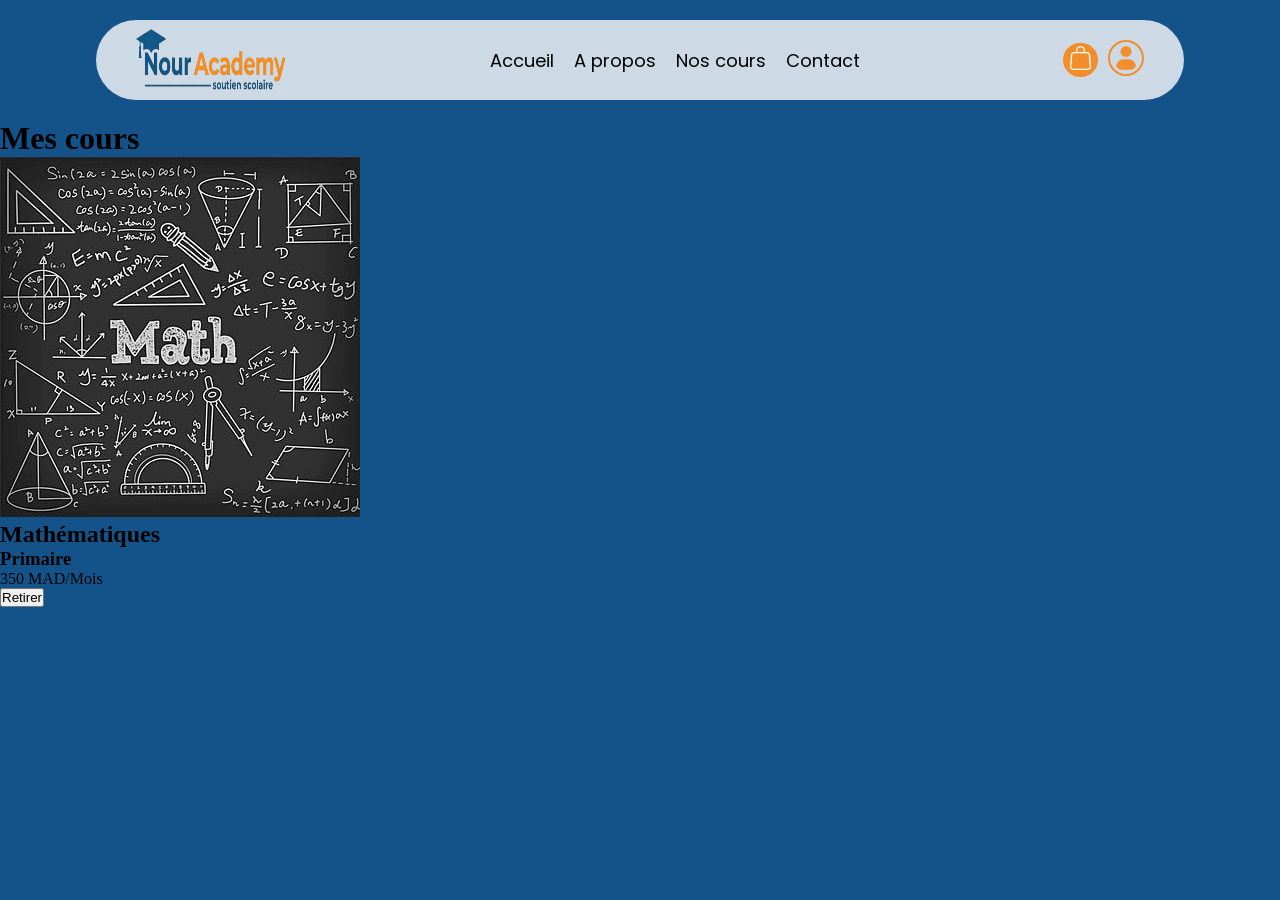
==== pages/panier.html @ f013f237 "l'ajoute du hover et la vreation de la page carte" ====
<!DOCTYPE html>
<html lang="en">
<head>
    <meta charset="UTF-8">
    <meta name="viewport" content="width=device-width, initial-scale=1.0">
    <link rel="stylesheet" href="./../css/style.css">
    <link rel="preconnect" href="https://fonts.googleapis.com">
    <link rel="preconnect" href="https://fonts.gstatic.com" crossorigin>
    <link href="https://fonts.googleapis.com/css2?family=Lora:ital,wght@0,400..700;1,400..700&family=Poppins:ital,wght@0,100;0,200;0,300;0,400;0,500;0,600;0,700;0,800;0,900;1,100;1,200;1,300;1,400;1,500;1,600;1,700;1,800;1,900&display=swap" rel="stylesheet">
    <title>Nour Academy</title>
</head>
<body >
     <nav class="nav-barre">
        <img class="logo" src="./../images/logo.webp" alt="">

      

        <div class="navigation">
            <a href="./../index.html" class="selectionner">Accueil</a>
            <a href="./../index.html#propos">A propos</a>
            <a href="./../index.html#cours">Nos cours</a>
            <a href="./../index.html#contact">Contact</a>
        </div>

        
            <section class="panier-account">
              <div class="panier-logo">
                   <a href="./panier.html"> <img src="./../images/sac-de-courses (1).webp" alt=""></a>
                </div> 
                
            <div class="account">
        
           <a href="#cours"><img src="./../images/utilisateur.webp" alt=""></a>
        
            </div>
            </section>

              <!-- <div class="burger">
            <input type="checkbox" >
            <summary style="display: none;">
                <span></span>
                <span></span>
                <span></span>
                
            </summary>

        </div> -->
    </nav>

    <main> 
    <h1>Mes cours</h1>
    <div></div>
    <div class="carte-panier">
        <img src="./../images/math.webp" alt="">
        <h2>Mathématiques </h2>
        <h3>Primaire</h3>
        <div>
        <p>350 <span>MAD/Mois</span></p>
       <button>Retirer</button>
        </div>


    </div>


    

    </main>



         

       

    </section>
</body>

</html>
---- css/style.css ----
*{
    margin: 0; 
    padding: 0;
    box-sizing: border-box;
}

:root{
--blue : #13538A;
--orange : #F28D2B;
--blanc-casser : #CDDAE6;
--font-texte : "Poppins", sans-serif;
--font-titre :  "Lora", serif;
--size-Titre1-mobile : 34px;
--size-Titre2-mobile : 28px;
--size-Titre3-mobile : 22px; 
--size-text-mobile : 10px;


}
body{
    background-color: var(--blue);
   
}
a{
    text-decoration: none;
}
.nav-barre{

    width: 90%;
    height: 80px;
    margin: 20px auto ;
    padding: 0 40px;
    background-color: var(--blanc-casser);
    border-radius: 50px;
    display: flex;
  align-items: center;
  justify-content: space-between;
   
 
}
.nav-barre .logo{
    height: 80%;
    width: 150px;
     
    
}
.navigation{
    display: flex;
    display: none ;
    
   
}
.navigation a{
    font-size: 18px;
    color: black;
    font-family: var(--font-texte);
}

.navigation a:hover{
    background-color: var(--orange);
    padding: 3px 10px;
    border-radius: 30px;
    color: white;
    transition: 0.5s;
    
}

.panier-account{
    display: flex;
    align-items: center;  
  width: 30%;
  height: 100%;
    gap: 10px;
  
}

.panier-logo{
    background-color: var(--orange);
    width: 43%;
    padding: 3px 5px;
    border-radius: 100%; 
    
}
.panier-logo:hover{
    width: 53%;
}
.panier-logo img{
   height: auto;
    width: 100%;

}
.scrole{
    position: fixed;
    top: 90%;
    right: 2px;
    width: 100%;
    display: flex;
    justify-content: flex-end;
    z-index: 999;
    
    
}
.scrole a{
 color: white;
 background-color: var(--orange);
 font-size: 30px;
 padding: 2px 10px;
 border-radius: 100%;


}



.account img{
   width: 100%;

   border: #F28D2B 2px solid;
   border-radius: 100%;
   padding: 3px;


   
}
.account{
    width: 45%;
    
}
.account:hover{
    width: 50%;
}
.info-hero p{
 font-size: var(--size-text-mobile);
 background-color: var(--blanc-casser);
 width: 65%;
 text-align: center;
 border-radius: 20px;
 padding: 2px 0;
 font-family: var(--font-texte);


}

.info-hero{
    margin-left: 10px;
    
}

.info-hero .text-hero p{
    background: transparent;
    border-radius: 0;
    text-align: left;
    color: white;
    font-family: var(--font-texte);
    font-size: 15px;
    width: 90%;
}

.text-hero h1{

    color: var(--orange);
    font-family: var(--font-titre);
    font-size:var(--size-Titre1-mobile);
    font-weight: bold;
    line-height: 50px;
    
}
.text-hero {
    display: flex;
    flex-direction: column;
    gap: 20px;
}
#button-hero{
    background-color: var(--orange);
    color: white;
    width: 40%;
    border-radius: 30px;
    padding: 13px 5px ;
    border: none;
}
#button-hero:hover{
    
    color: var(--blue);
    background-color: var(--blanc-casser);
    border: var(--orange) 2px solid;
    transition: 0.6s;
}

.hero-section img {
    width: 95%;
    height: 270px;
    object-fit: cover;
    display: block;
    margin: auto;
    border-radius: 30px;
    border: var(--orange) 3px solid;
    
    
}
.hero-section {
    display: flex;
    flex-direction: column;
    gap: 35px;
}
.titre-section{
    display: flex;
    align-items: center;
}
.titre-section img {
    width: 70px;
}
.titre-section h2{
    font-size: var(--size-Titre2-mobile);
    color: var(--orange);
    font-family: var(--font-titre);
    font-weight: bold;

}
.propos {
    margin: 40px 0 0 5px;
    
}
.propos-texte-complet h3{
    color: var(--blanc-casser);
    font-size: var(--size-Titre3-mobile);
    font-family: var(--font-titre);
    
}
.propos-texte-complet{
    display: flex;
    flex-direction: column;
    gap: 20px;
    
}
.propos-texte {
    font-size: var(--size-text-mobile);
    font-family: var(--font-texte);
    color: white;
    display: flex;
    flex-direction: column;
    gap: 20px;
    width: 98%;
}
.propos-carte1{
    background-color: var(--orange);
    width: 90%;
    border-radius: 30px;
    padding: 20px 10px;
}
.titre-carte1{
    display: flex;
    align-items: center;
    gap: 10px;
}
.titre-carte1 img{
    width: 20%;
}
.titre-carte1 h3{
    font-size: var(--size-Titre3-mobile);
    color: var(--blue);
}
.propos-carte1 p{
    color: white;
    font-size: 20px;
    margin-left: 10px;
    
}
.propos-carte{
    margin-top: 30px;
    display: flex;
    flex-direction: column;
    gap: 10px;
    
}
#cours{
margin-top: 40px;
}
.cours-texte {
    display: flex;
    flex-direction: column;
    gap: 20px;
    margin-left: 8px;

}
.cours-texte h3 {
    color: var(--blanc-casser);
    font-size: var(--size-Titre3-mobile);
    font-family: var(--font-titre);

}


.cours-texte p{
    color: white;
    font-size: var(--size-text-mobile);
    font-family: var(--font-texte);
}
.filtre h4{
    color: var(--orange);
    font-size: 15px;
}
.filtre {
    margin: 20px 0 0 10px;
    display: flex;
    flex-direction: column;
    gap: 15px;
}
.filtre p{
    color: white;
    font-family: var(--font-texte);
    font-weight: bold;
    font-size: 10px;
}
.select{
    display: flex;
    flex-direction: column;
    width: 60%;
}
.select label{
    background-color: var(--blanc-casser);
    padding: 5px 0 0 5px;
    color: var(--blue);
    border-radius: 8px 8px 0 0;
    border: transparent;
    font-size: 15px;
   
}
.select select{
    background-color: var(--blanc-casser);
     padding:  0 0 5px 0;
    border-radius:0 0 8px 8px;
    border: transparent;
     font-size: 15px;
}

.carte img {
 width: 95%;
 height: 190px;
 margin: auto;
 display: block; 
 object-fit: cover;
 border-radius: 30px;
 
}
.carte {
    max-width: 100%;
    width: 80%;
    background-color: var(--orange);
    border-radius: 30px;
    padding: 6px 0 10px 0;
    display: flex;
    flex-direction: column;
    gap: 8px;
   
   
}
.carte #nivaux {
    background-color: var(--blue);
    width:fit-content ;
    color: white;
    border-radius: 20px;
    text-align: center;
    padding: 3px 10px;
    margin-left: 10px;
}
.info-carte {
    margin-left: 10px;
   
}
.info-carte h3 {
    font-family: var(--font-titre);
    font-size: var(--size-Titre3-mobile);
    color: var(--blue);
}
.info-carte p{
    color: white;
    font-family: var(--font-texte);
    font-size: 10px;
}

.prix-carte {
    display: flex;
    
}
.prix-carte #prix{
    font-size: 30px;
    font-family: var(--font-texte);
    color: var(--blue);
    font-weight: bold;

}

.info{
    display: flex;
    align-items: end;
    padding: 0 0 8px 5px;
    
}
.info p{
    font-size: 15px;
    font-family: var(--font-texte);
    color: var(--blanc-casser);
}

#btn-carte{
    background-color: var(--blue);
    border: none;
   font-size: 18px;
    border-radius: 30px;
    padding: 0 10px;
    color: white;
}
#btn-carte:hover{
    background-color: var(--blanc-casser);
    color: var(--blue);
    border: var(--blue) 2px solid;
}

.info-prix {
    display: flex;
    justify-content: space-between;
    padding: 0 10px;

}
#place {
    margin-left: 12px;
    color: white;
}
.cartes-cours {
    margin-top: 20px;
    display: grid;
    gap: 20px;
    justify-items: center;
}

footer {
    width: 100%;
    background-color: var(--blanc-casser);
    margin-top: 40px;
}
.ecole img{
    width: 80%;
    margin-bottom: 15px;
}
footer h3 {
    color: var(--orange);
    font-size: var(--size-Titre3-mobile);
    font-family: var(--font-titre);
}
.ecole {
    padding: 30px 10px;
}

.ecole a{
    color: black;
    display: flex;
    
}
.selectes{
    display: flex;
    flex-direction: column;
    gap: 10px;
}

.selection-panier{
    background-color: var(--blanc-casser);
    border: var(--orange) solid 3px;
    border-radius: 30px;
    width: 80%;
    height: 90%;
    

}


@media screen and (min-width: 768px) {

.nav-barre{
    width: 80%;
}

.info-hero p {
    font-size: 15px;
    width: 50%;
}

.text-hero h1{
    font-size: 60px;
    line-height: 80px;
    
}

.info-hero .text-hero p{

    font-size: 25px;
}

.info-hero{
    margin-left: 40px;
    
}

#button-hero{
    font-size: 25px;
    
}

.hero-section {
    margin-top: 60px;
}

.hero-section img{

    height: 500px;
}
.propos{
    margin-left: 40px;
}
.titre-section h2{

    font-size: 40px;
}
.titre-section img{
    width: 90pxq;
}
.propos-texte-complet h3{
    font-size: 35px;
}
.propos-texte-complet p{
    font-size: 25px;
}

.propos-carte1 h3 {
    font-size: 35px;
}
.propos-carte1 p{
    font-size: 25px;
    margin-left: 20px;
    
}
.propos-carte1{
    display: flex;
    flex-direction: column;
    gap: 20px;
    width: 70%;
}

#cours{
    margin-left: 40px;
}
.cours-texte h3{
    font-size: 35px;
}
.cours-texte p{
    font-size: 25px;
}


.filtre h4{
    font-size: 30px;
}
.select{
    width: 45%;
}

.select label{
    font-size: 25px;

}
.select select {
    font-size: 25px;
}
.selectes{
    flex-direction: row;

    
}
.filtre p{
    font-size: 18px;
}
.cartes-cours{
    grid-template-columns: repeat(2,1fr);
    margin-right: 40px;
    gap: 20px;
}
.carte{
    width: 100%;
}
.panier-account{

     width: 15%;
}

footer h3{
    font-size: 35px;
     margin-left: 40px;
}

footer p{
    font-size: 25px;
     margin-left: 40px;
}
footer a{
    font-size: 25px;
     margin-left: 40px;
}

    
}

@media screen and (min-width:1080px ){

   .nav-barre{
    width: 85%;
   }
   .navigation{
    display: block;
    display: flex;
    gap: 20px;
    align-items: center;
    
   }
   .info-hero p{
    width: 50%;
    font-size: 12px;
    
   }
   .hero-section{
    flex-direction: row;
    margin: 0 100px;
    margin-top: 50px;
   }
   .hero-section img{
    width: 40%;
   }

   .text-hero h1{
    font-size: 55px;
   }
   .info-hero .text-hero p{
    font-size: 30px;
    font-weight:300;
    
   
   }

   #button-hero{
    font-size: 20px;
    width: 40%;
    margin-top: 20px;
   }

   .info-hero{
    display: flex;
    flex-direction: column;
    justify-content: center;
   }

   .propos{
    margin: 150px 100px;
   }
   .titre-section h2{
    font-size: 45px;

   }
   .titre-section img{
    width:100px ;
   }
   .titre-section{
    gap: 20px;
   }
   .propos-texte-complet h3{

    width: 50%;
   }
   .propos-texte-complet p{
    font-weight: 400;
    font-size: 25px;
   }
   .propos-carte{
    flex-direction: row;
    width: 70%;
   }
   .propos-texte-complet{
    gap: 50px;
   }
  .titre-carte1 h3{
    font-size: 30px;
  }
  .titre-carte1 img{
    width: 15%;
  }
  #cours{
    margin: 0 100px;
  }
  .selectes{
    width: 50%;
  }
  .cartes-cours{
    grid-template-columns: repeat(4,1fr);
   

  }
  footer{
   display: flex;
   align-items: flex-end;
   padding-left: 100px;
  }
  .footer-par1{
     width: 50%;
  }
  .ecole h3{
    font-size: 20px;
  }
  .ecole p{
    font-size: 15px;
  }
  .footer-par1 img{
    width: 50%;
   
  }
  .ecole a{
    font-size: 15px;
  }
  .footer-par2{
    margin: 0;
  }
  #ecole-2{
    padding: 20px 0;
    
  }

  .panier-account{
    width: 8%;
  }

  .scrole{
    
    right: 15px;
}
.scrole a{

 font-size: 40px;
 padding: 0px 15px;
 


}
  

}
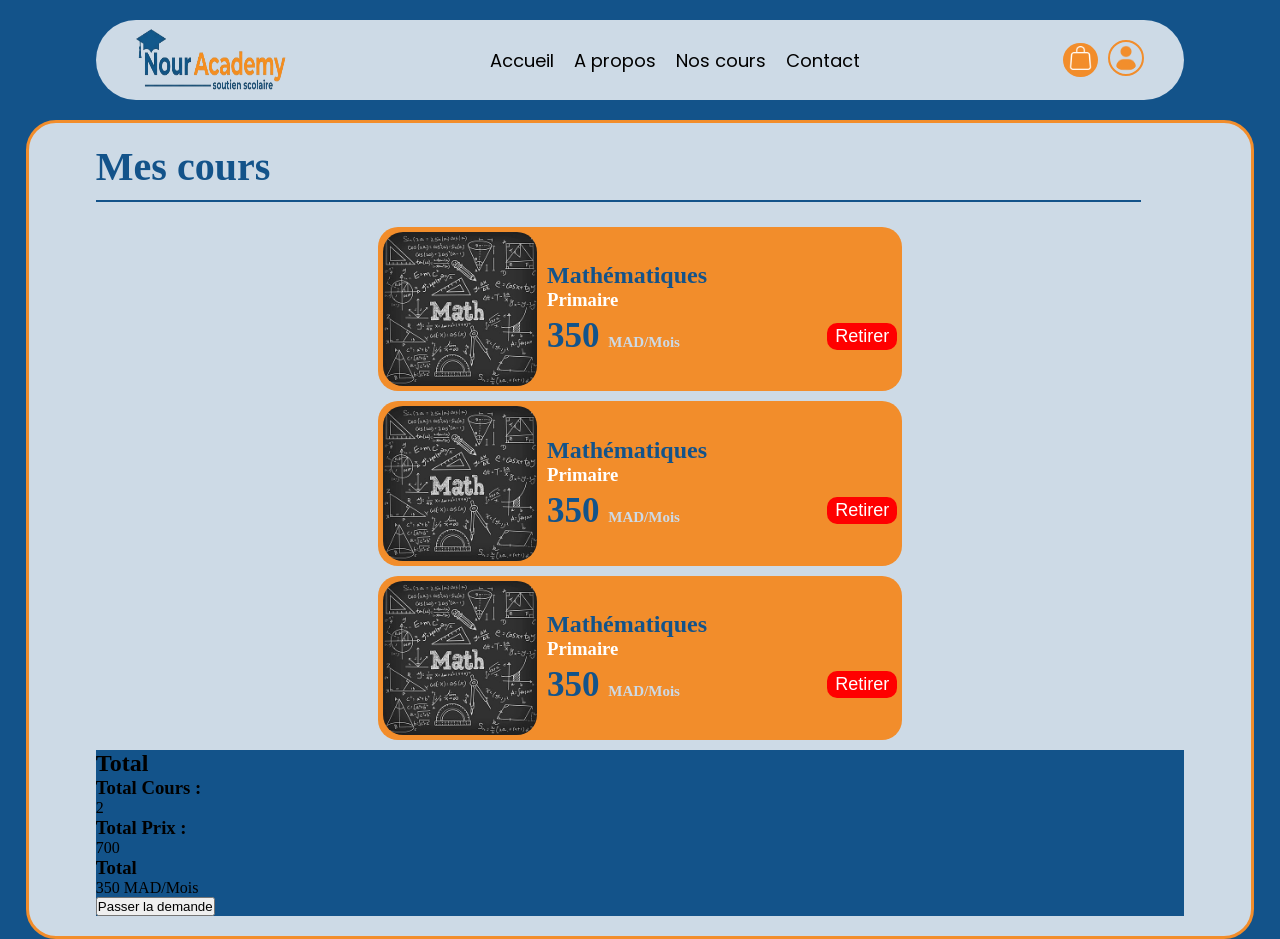
==== commit b97f1a04: "la version mobile page panier" ====
--- a/pages/panier.html
+++ b/pages/panier.html
@@ -48,21 +48,87 @@
     </nav>
 
     <main> 
+    <section class="panier-complet">
+    <div class="titre-panier">
     <h1>Mes cours</h1>
-    <div></div>
-    <div class="carte-panier">
+    <div class="tres-panier"></div>
+    </div>
+   <div class="cartes-paniers">
+     <div class="carte-panier">
         <img src="./../images/math.webp" alt="">
+        <div class="info-carte-panier">
+        <div class="titre-carte-panier">
         <h2>Mathématiques </h2>
         <h3>Primaire</h3>
-        <div>
-        <p>350 <span>MAD/Mois</span></p>
+        </div>
+        <div class="prix-retirer">
+        <p>350 <span class="madmois">MAD/Mois</span></p>
        <button>Retirer</button>
+        </div>
         </div>
 
 
     </div>
+    <div class="carte-panier">
+        <img src="./../images/math.webp" alt="">
+        <div class="info-carte-panier">
+        <div class="titre-carte-panier">
+        <h2>Mathématiques </h2>
+        <h3>Primaire</h3>
+        </div>
+        <div class="prix-retirer">
+        <p>350 <span class="madmois">MAD/Mois</span></p>
+       <button>Retirer</button>
+        </div>
+        </div>
 
 
+    </div>
+    <div class="carte-panier">
+        <img src="./../images/math.webp" alt="">
+        <div class="info-carte-panier">
+        <div class="titre-carte-panier">
+        <h2>Mathématiques </h2>
+        <h3>Primaire</h3>
+        </div>
+        <div class="prix-retirer">
+        <p>350 <span class="madmois">MAD/Mois</span></p>
+       <button>Retirer</button>
+        </div>
+        </div>
+
+
+    </div>
+   </div>
+
+   <div class="cartes-total">
+  <div class="titre-total">
+    <h2>Total</h2>
+    <div class="tres-total"></div>
+    </div>
+    <div class="info-total-carte">
+        <div class="info-total">
+            <h3>Total Cours :</h3>
+            <p>2</p>
+        </div>
+        <div class="info-total">
+            <h3>Total Prix :</h3>
+        <p>700</p>
+    </div>
+    <div class="tres-total"></div>
+     <div class="info-total">
+            <h3>Total</h3>
+        <p>350 <span>MAD/Mois</span></p>
+    </div>
+    <button>Passer la demande</button>
+    </div>
+
+
+
+
+
+   </div>
+</section>
     
 
     </main>
--- a/css/style.css
+++ b/css/style.css
@@ -471,6 +471,118 @@
     
 
 }
+.carte-panier{
+    display: flex;
+    width: 90%;
+    background-color: var(--orange);
+    padding: 5px;
+    border-radius: 20px;
+    gap: 10px;
+    align-items: center;
+}
+.carte-panier img{
+    width: 30%;
+    border-radius: 20px;
+
+}
+.prix-retirer{
+    display: flex;
+}
+.info-carte-panier{
+    display: flex;
+    flex-direction: column;
+    gap: 5px;
+    width: 100%;
+}
+.titre-carte-panier h2{
+    color: var(--blue);
+   font-family: var(--font-titre);
+
+}
+.titre-carte-panier h3{
+    color: white;
+    font-family: var(--font-titre);
+}
+
+.prix-retirer{
+    display: flex;
+    justify-content: space-between;
+    align-items: center;
+}
+.prix-retirer p{
+    color: var(--blue);
+    font-size: 35px;
+    font-weight: bold;
+
+
+}
+.prix-retirer .madmois{
+    font-size: 15px;
+    color: var(--blanc-casser);
+
+}
+.prix-retirer button{
+    background-color: red;
+    border: none;
+    border-radius: 10px;
+    font-size: 18px;
+    padding: 3px 8px;
+    color: white;
+
+    
+}
+
+.panier-complet{
+    background-color: var(--blanc-casser);
+    width: 96%;
+    margin: auto;
+    display: flex;
+    flex-direction: column;
+    align-items: center;
+    border-radius: 30px;
+    border: solid 3px var(--orange);
+    padding: 20px 0;
+    gap: 10px;
+}
+.titre-panier{
+    width: 89%;
+    display: flex;
+    flex-direction: column;
+    align-items: flex-start;
+    gap: 10px;
+    margin-bottom: 15px;
+}
+.titre-panier h1{
+    color: var(--blue);
+    font-size: 40px;
+    font-family: var(--font-titre);
+}
+.titre-panier .tres-panier{
+    background-color: var(--blue);
+    height: 2px;
+    width: 96%;
+}
+
+.cartes-paniers{
+    display: grid;
+    justify-items: center;
+    gap: 10px;
+  
+}
+
+
+.cartes-total{
+    width: 89%;
+    background-color: var(--blue);
+    display: flex;
+    flex-direction: column;
+    
+
+}
+
+
+
+
 
 
 @media screen and (min-width: 768px) {
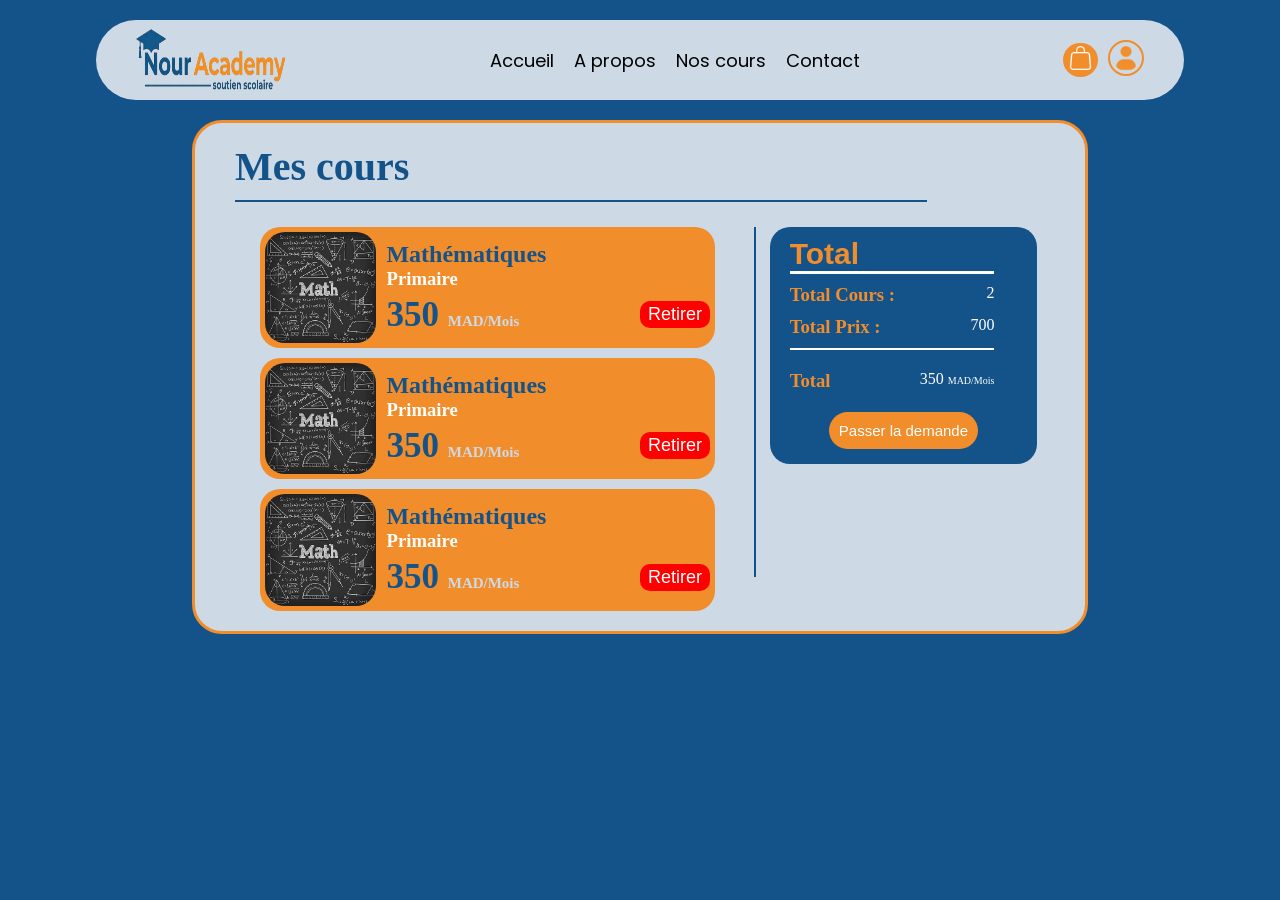
==== commit 5f7e24a2: "panier" ====
--- a/pages/panier.html
+++ b/pages/panier.html
@@ -53,6 +53,7 @@
     <h1>Mes cours</h1>
     <div class="tres-panier"></div>
     </div>
+    <div class="panier-deux">
    <div class="cartes-paniers">
      <div class="carte-panier">
         <img src="./../images/math.webp" alt="">
@@ -101,6 +102,8 @@
     </div>
    </div>
 
+   <div class="tres-milieu-panier"></div>
+
    <div class="cartes-total">
   <div class="titre-total">
     <h2>Total</h2>
@@ -118,15 +121,16 @@
     <div class="tres-total"></div>
      <div class="info-total">
             <h3>Total</h3>
-        <p>350 <span>MAD/Mois</span></p>
+        <p class="prix-total">350 <span class="prix-mois">MAD/Mois</span></p>
     </div>
-    <button>Passer la demande</button>
+    <button id="btn-panier">Passer la demande</button>
     </div>
 
 
 
 
 
+   </div>
    </div>
 </section>
     
--- a/css/style.css
+++ b/css/style.css
@@ -535,7 +535,7 @@
 .panier-complet{
     background-color: var(--blanc-casser);
     width: 96%;
-    margin: auto;
+    margin:10px auto;
     display: flex;
     flex-direction: column;
     align-items: center;
@@ -576,8 +576,67 @@
     background-color: var(--blue);
     display: flex;
     flex-direction: column;
-    
-
+    padding: 10px 20px;
+    border-radius: 20px;
+}
+.titre-total h2{
+    color: var(--orange);
+    font-size: 30px;
+    font-family: var(--font-texte);
+}
+.titre-total .tres-total{
+    height: 3px;
+    width: 90%;
+    background-color: white;
+    margin-bottom: 10px;
+}
+.info-total{
+    display: flex;
+    justify-content: space-between;
+    width: 90%;
+}
+.info-total h3{
+    color: var(--orange);
+    
+}
+.info-total p{
+    color: white;
+}
+.info-total-carte {
+    display: flex;
+    flex-direction: column;
+    gap: 10px;
+}
+.info-total-carte .tres-total{
+    height: 2px;
+    width: 90%;
+    background-color: white;
+    margin-bottom: 10px;
+}
+.prix-mois{
+    font-size: 10px;
+}
+#btn-panier{
+    width: fit-content;
+    margin: 10px auto 5px auto;
+    background-color: var(--orange);
+    padding: 10px 10px;
+    border-radius: 20px;
+    border: none;
+    color: white;
+    font-size: 15px;
+    
+}
+.panier-deux{
+    display: flex;
+    flex-direction: column;
+    align-items: center;
+    gap: 14px;
+}
+#btn-panier:hover{
+    border: var(--orange) solid 2px;
+    background-color: white;
+    color: var(--orange);
 }
 
 
@@ -586,7 +645,9 @@
 
 
 @media screen and (min-width: 768px) {
-
+.panier-complet{
+    width: 70%;
+}
 .nav-barre{
     width: 80%;
 }
@@ -858,6 +919,36 @@
 
 
 }
+
+.panier-deux{
+    flex-direction: row;
+    align-items: flex-start;
+}
+.cartes-paniers{
+    width: 100%;
+}
+.cartes-total{
+    width: 50%;
+}
+.panier-complet{
+
+    align-items: flex-start;
+    padding: 20px 40px;
+    
+}
+.carte-panier img{
+    width: 25%;
+    
+}
+.tres-milieu-panier{
+
+   height: 350px;
+   width: 2px;
+   background-color: var(--blue);
+}
+
+
+
   
 
 }
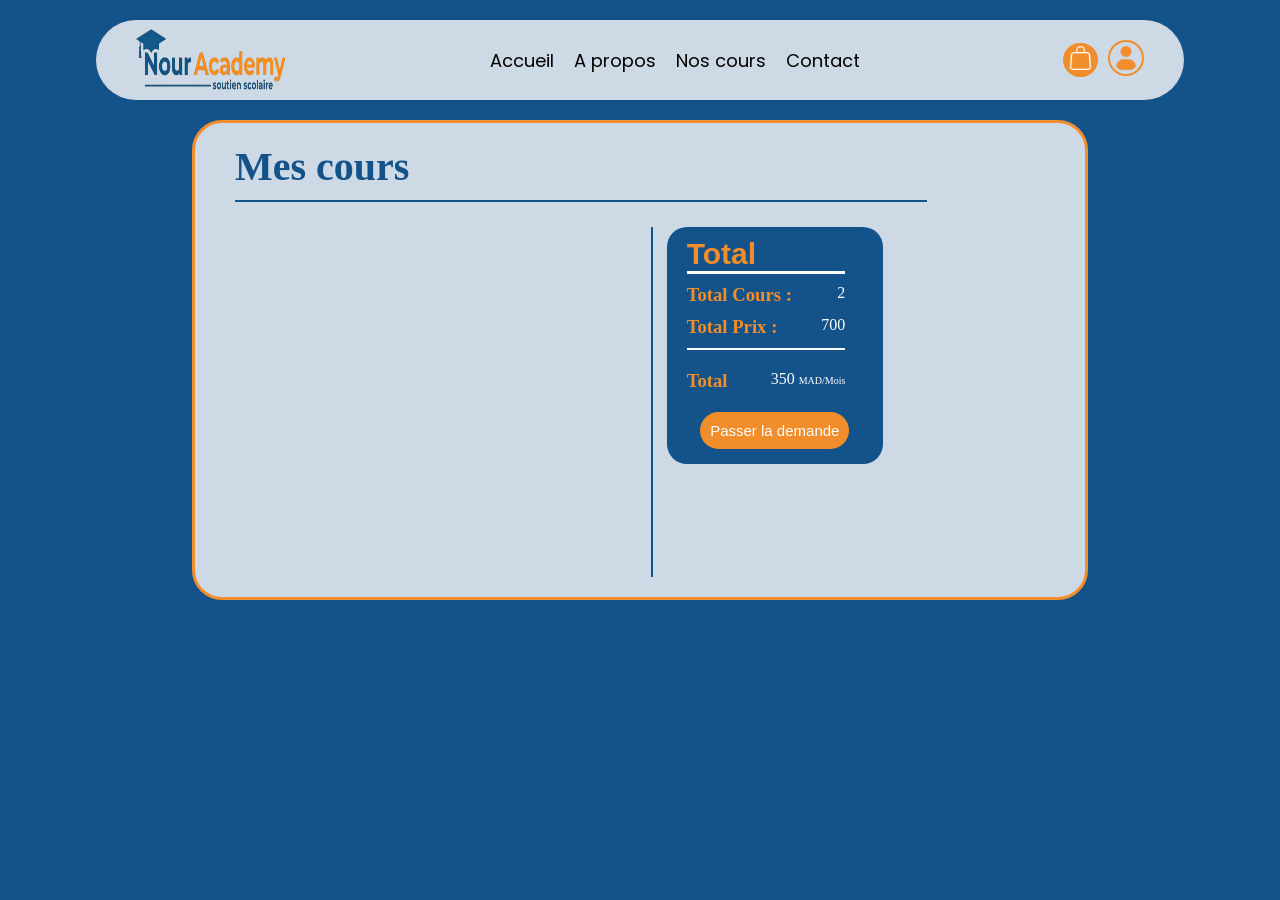
==== commit 9b77a509: "js la partie de suppression des carte du panier" ====
--- a/pages/panier.html
+++ b/pages/panier.html
@@ -54,52 +54,9 @@
     <div class="tres-panier"></div>
     </div>
     <div class="panier-deux">
-   <div class="cartes-paniers">
-     <div class="carte-panier">
-        <img src="./../images/math.webp" alt="">
-        <div class="info-carte-panier">
-        <div class="titre-carte-panier">
-        <h2>Mathématiques </h2>
-        <h3>Primaire</h3>
-        </div>
-        <div class="prix-retirer">
-        <p>350 <span class="madmois">MAD/Mois</span></p>
-       <button>Retirer</button>
-        </div>
-        </div>
-
-
-    </div>
-    <div class="carte-panier">
-        <img src="./../images/math.webp" alt="">
-        <div class="info-carte-panier">
-        <div class="titre-carte-panier">
-        <h2>Mathématiques </h2>
-        <h3>Primaire</h3>
-        </div>
-        <div class="prix-retirer">
-        <p>350 <span class="madmois">MAD/Mois</span></p>
-       <button>Retirer</button>
-        </div>
-        </div>
-
-
-    </div>
-    <div class="carte-panier">
-        <img src="./../images/math.webp" alt="">
-        <div class="info-carte-panier">
-        <div class="titre-carte-panier">
-        <h2>Mathématiques </h2>
-        <h3>Primaire</h3>
-        </div>
-        <div class="prix-retirer">
-        <p>350 <span class="madmois">MAD/Mois</span></p>
-       <button>Retirer</button>
-        </div>
-        </div>
-
-
-    </div>
+   <div id="cartes-paniers" class="cartes-paniers">
+    
+    
    </div>
 
    <div class="tres-milieu-panier"></div>
@@ -144,6 +101,7 @@
        
 
     </section>
+    <script type="module" src="./../js/panier.js"></script>
 </body>
 
 </html>
--- a/css/style.css
+++ b/css/style.css
@@ -946,6 +946,9 @@
    width: 2px;
    background-color: var(--blue);
 }
+.panier-deux{
+    width: 80%;
+}
 
 
 
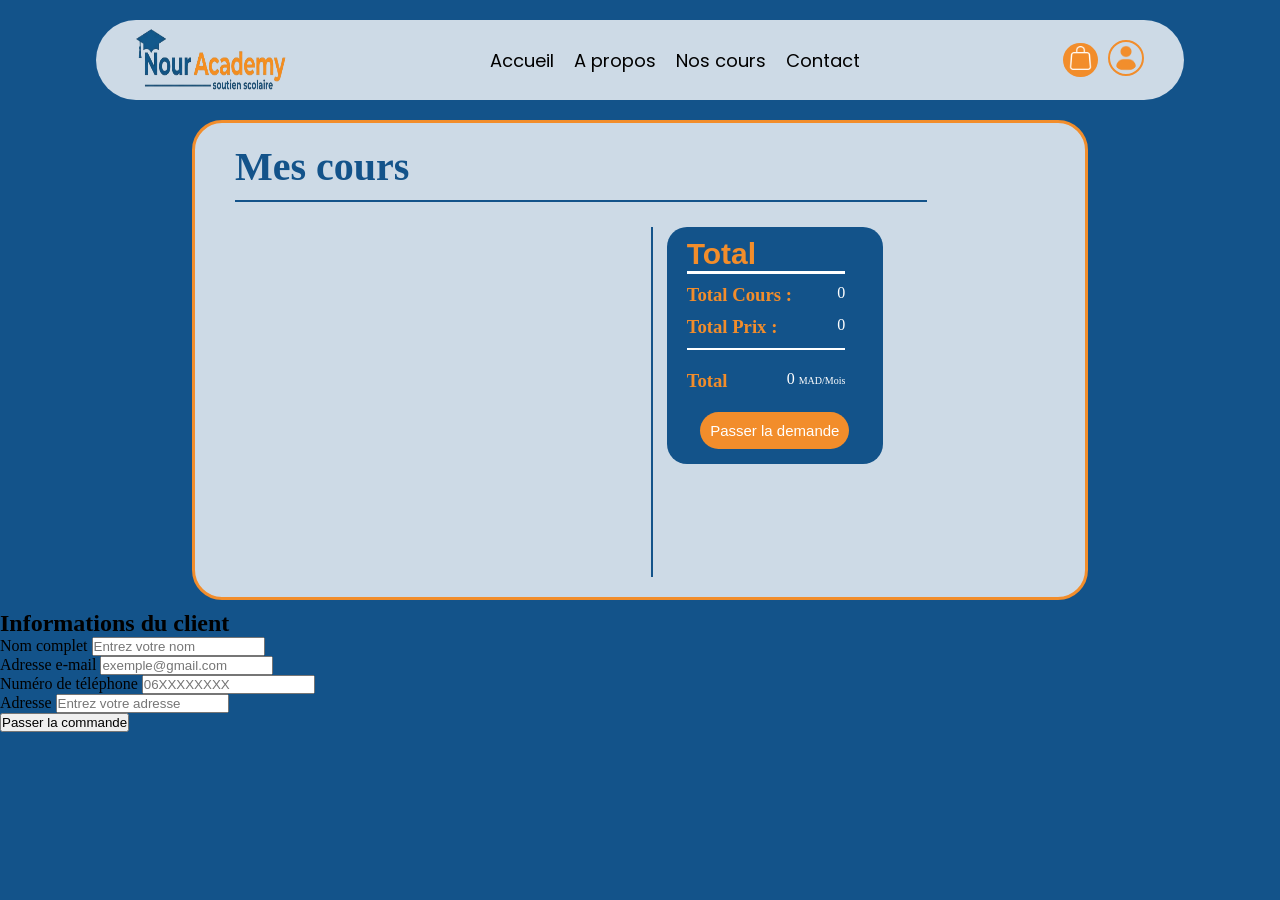
==== commit 85cfb2fe: "la partie js de l'ajoute du coors au panier et le retirer" ====
--- a/pages/panier.html
+++ b/pages/panier.html
@@ -69,16 +69,16 @@
     <div class="info-total-carte">
         <div class="info-total">
             <h3>Total Cours :</h3>
-            <p>2</p>
+            <p id="cours-selec"></p>
         </div>
         <div class="info-total">
             <h3>Total Prix :</h3>
-        <p>700</p>
+        <p id="total-prix"></p>
     </div>
     <div class="tres-total"></div>
      <div class="info-total">
-            <h3>Total</h3>
-        <p class="prix-total">350 <span class="prix-mois">MAD/Mois</span></p>
+        <h3>Total</h3>
+        <p class="prix-total" id="prix-total"></p>
     </div>
     <button id="btn-panier">Passer la demande</button>
     </div>
@@ -92,6 +92,32 @@
 </section>
     
 
+<form id="form-commande">
+    <h2>Informations du client</h2>
+
+    <div class="champ">
+        <label for="nom">Nom complet</label>
+        <input type="text" id="nom" name="nom" placeholder="Entrez votre nom" required>
+    </div>
+
+    <div class="champ">
+        <label for="email">Adresse e-mail</label>
+        <input type="email" id="email" name="email" placeholder="exemple@gmail.com" required>
+    </div>
+
+    <div class="champ">
+        <label for="telephone">Numéro de téléphone</label>
+        <input type="tel" id="telephone" name="telephone" placeholder="06XXXXXXXX" required>
+    </div>
+
+    <div class="champ">
+        <label for="adresse">Adresse</label>
+        <input type="text" id="adresse" name="adresse" placeholder="Entrez votre adresse" required>
+    </div>
+
+    <button type="submit">Passer la commande</button>
+</form>
+
     </main>
 
 
@@ -102,6 +128,6 @@
 
     </section>
     <script type="module" src="./../js/panier.js"></script>
-</body>
+    
 
 </html>
--- a/css/style.css
+++ b/css/style.css
@@ -396,13 +396,20 @@
     padding: 0 0 8px 5px;
     
 }
+.btn-carte:disabled {
+    background-color: #808080 !important;
+    color: #ffffff !important;
+    cursor: not-allowed;
+    opacity: 0.7;
+    border: none;
+}
 .info p{
     font-size: 15px;
     font-family: var(--font-texte);
     color: var(--blanc-casser);
 }
 
-#btn-carte{
+.btn-carte{
     background-color: var(--blue);
     border: none;
    font-size: 18px;
@@ -410,7 +417,7 @@
     padding: 0 10px;
     color: white;
 }
-#btn-carte:hover{
+.btn-carte:hover{
     background-color: var(--blanc-casser);
     color: var(--blue);
     border: var(--blue) 2px solid;
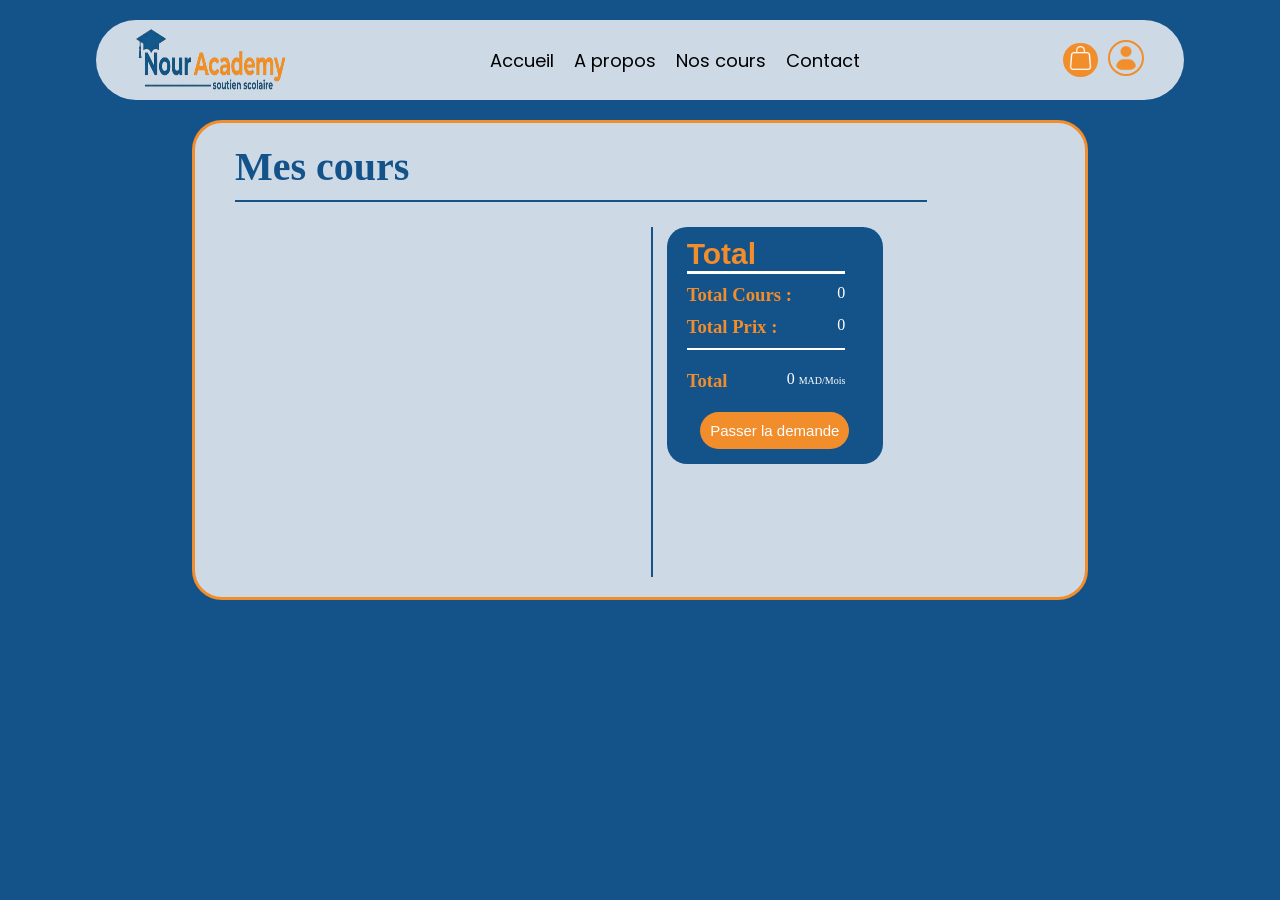
==== commit 5f578f1c: "le formulaire d'inscription" ====
--- a/pages/panier.html
+++ b/pages/panier.html
@@ -80,7 +80,7 @@
         <h3>Total</h3>
         <p class="prix-total" id="prix-total"></p>
     </div>
-    <button id="btn-panier">Passer la demande</button>
+    <button id="btn-panier" onclick="ouvrirFormulaire()">Passer la demande</button>
     </div>
 
 
@@ -92,31 +92,58 @@
 </section>
     
 
-<form id="form-commande">
-    <h2>Informations du client</h2>
 
-    <div class="champ">
-        <label for="nom">Nom complet</label>
-        <input type="text" id="nom" name="nom" placeholder="Entrez votre nom" required>
+
+<div id="formulaire" class="formulaire-inscription">
+
+  <form id="formInscription" class="form-inscription">
+
+    <div class="form-header">
+      <div>
+        <h3>Finaliser l'inscription</h3>
+        <p>Remplis les informations de l'élève.</p>
+      </div>
+
+      <button type="button" onclick="fermerFormulaire()" class="btn-fermer">
+        &times;
+      </button>
     </div>
 
-    <div class="champ">
-        <label for="email">Adresse e-mail</label>
-        <input type="email" id="email" name="email" placeholder="exemple@gmail.com" required>
+    <div class="form-content">
+
+     <div id="nomsEleves" class="form-content"></div>
+      <div class="form-group">
+        <label>Cours sélectionnés</label>
+
+        <div id="coursSelectionnes" class="cours-selectionnes">
+         
+        </div>
+      </div>
+
+      <div class="form-group">
+        <label for="telephone">Téléphone du parent</label>
+        <input type="tel" id="telephone"
+          placeholder="0612345678" required>
+      </div>
+
     </div>
 
-    <div class="champ">
-        <label for="telephone">Numéro de téléphone</label>
-        <input type="tel" id="telephone" name="telephone" placeholder="06XXXXXXXX" required>
+    <p id="erreur" class="message-erreur"></p>
+
+    <div class="form-actions">
+      <button type="submit" class="btn-enregistrer">
+        Confirmer l'inscription
+      </button>
+
+      <button type="button" onclick="fermerFormulaire()" class="btn-annuler">
+        Annuler
+      </button>
     </div>
 
-    <div class="champ">
-        <label for="adresse">Adresse</label>
-        <input type="text" id="adresse" name="adresse" placeholder="Entrez votre adresse" required>
-    </div>
+  </form>
+</div>
 
-    <button type="submit">Passer la commande</button>
-</form>
+
 
     </main>
 
--- a/css/style.css
+++ b/css/style.css
@@ -648,6 +648,204 @@
 
 
 
+/* Fond du formulaire */
+.formulaire-inscription {
+    display: none;
+    position: fixed;
+    inset: 0;
+    background-color: rgba(17, 24, 39, 0.5);
+    justify-content: center;
+    align-items: center;
+    padding: 16px;
+    z-index: 1000;
+}
+
+.formulaire-inscription.active {
+    display: flex;
+}
+
+/* Conteneur principal */
+.form-inscription {
+    background-color: #ffffff;
+    width: 100%;
+    max-width: 576px;
+    padding: 32px;
+    border-radius: 16px;
+    max-height: 90vh;
+    overflow-y: auto;
+    box-sizing: border-box;
+    box-shadow: 0 10px 30px rgba(0, 0, 0, 0.15);
+}
+
+/* En-tête */
+.form-header {
+    display: flex;
+    justify-content: space-between;
+    align-items: center;
+    margin-bottom: 24px;
+}
+
+.form-header h3 {
+    font-size: 24px;
+    font-weight: 700;
+    color: #13538a;
+    margin: 0;
+}
+
+.form-header p {
+    font-size: 14px;
+    color: #6b7280;
+    margin-top: 6px;
+}
+
+.btn-fermer {
+    background: none;
+    border: none;
+    font-size: 28px;
+    color: #6b7280;
+    cursor: pointer;
+    transition: color 0.2s;
+}
+
+.btn-fermer:hover {
+    color: #13538a;
+}
+
+/* Contenu */
+.form-content {
+    display: flex;
+    flex-direction: column;
+    gap: 16px;
+}
+
+/* Groupes */
+.form-group {
+    display: flex;
+    flex-direction: column;
+    gap: 8px;
+}
+
+.form-group label {
+    font-size: 14px;
+    font-weight: 600;
+    color: #1f2937;
+}
+
+/* Champs */
+.form-group input,
+.form-group select {
+    width: 100%;
+    padding: 12px;
+    border: 1px solid #d1d5db;
+    border-radius: 12px;
+    font-size: 14px;
+    color: #374151;
+    background-color: #ffffff;
+    outline: none;
+    box-sizing: border-box;
+    transition: border-color 0.2s, box-shadow 0.2s;
+}
+
+.form-group input:focus,
+.form-group select:focus {
+    border-color: #13538a;
+    box-shadow: 0 0 0 3px rgba(19, 83, 138, 0.1);
+}
+
+/* Cours du panier */
+.cours-selectionnes {
+    display: flex;
+    flex-direction: column;
+    gap: 10px;
+}
+
+.cours-item {
+    display: flex;
+    justify-content: space-between;
+    align-items: center;
+    gap: 12px;
+    padding: 14px;
+    background-color: #f9fafb;
+    border: 1px solid #d1d5db;
+    border-radius: 12px;
+}
+
+.cours-item span {
+    font-size: 14px;
+    font-weight: 600;
+    color: #13538a;
+}
+
+.cours-item small {
+    font-size: 13px;
+    font-weight: 600;
+    color: #f28d2b;
+    white-space: nowrap;
+}
+
+/* Erreur */
+.message-erreur {
+    color: #dc2626;
+    font-size: 14px;
+    margin-top: 16px;
+}
+
+/* Boutons */
+.form-actions {
+    display: flex;
+    flex-wrap: wrap;
+    gap: 12px;
+    margin-top: 24px;
+}
+
+.form-actions button {
+    padding: 12px 24px;
+    border-radius: 12px;
+    font-size: 14px;
+    font-weight: 600;
+    cursor: pointer;
+    transition: background-color 0.2s;
+}
+
+/* Enregistrer */
+.btn-enregistrer {
+    background-color: #f28d2b;
+    color: #ffffff;
+    border: 1px solid #f28d2b;
+}
+
+.btn-enregistrer:hover {
+    background-color: #df7818;
+}
+
+/* Annuler */
+.btn-annuler {
+    background-color: #ffffff;
+    color: #374151;
+    border: 1px solid #d1d5db;
+}
+
+.btn-annuler:hover {
+    background-color: #f3f4f6;
+}
+
+/* Responsive */
+@media (max-width: 480px) {
+    .form-inscription {
+        padding: 20px;
+    }
+
+    .form-header h3 {
+        font-size: 20px;
+    }
+
+    .form-actions button {
+        flex: 1;
+    }
+}
+
+
+
 
 
 
